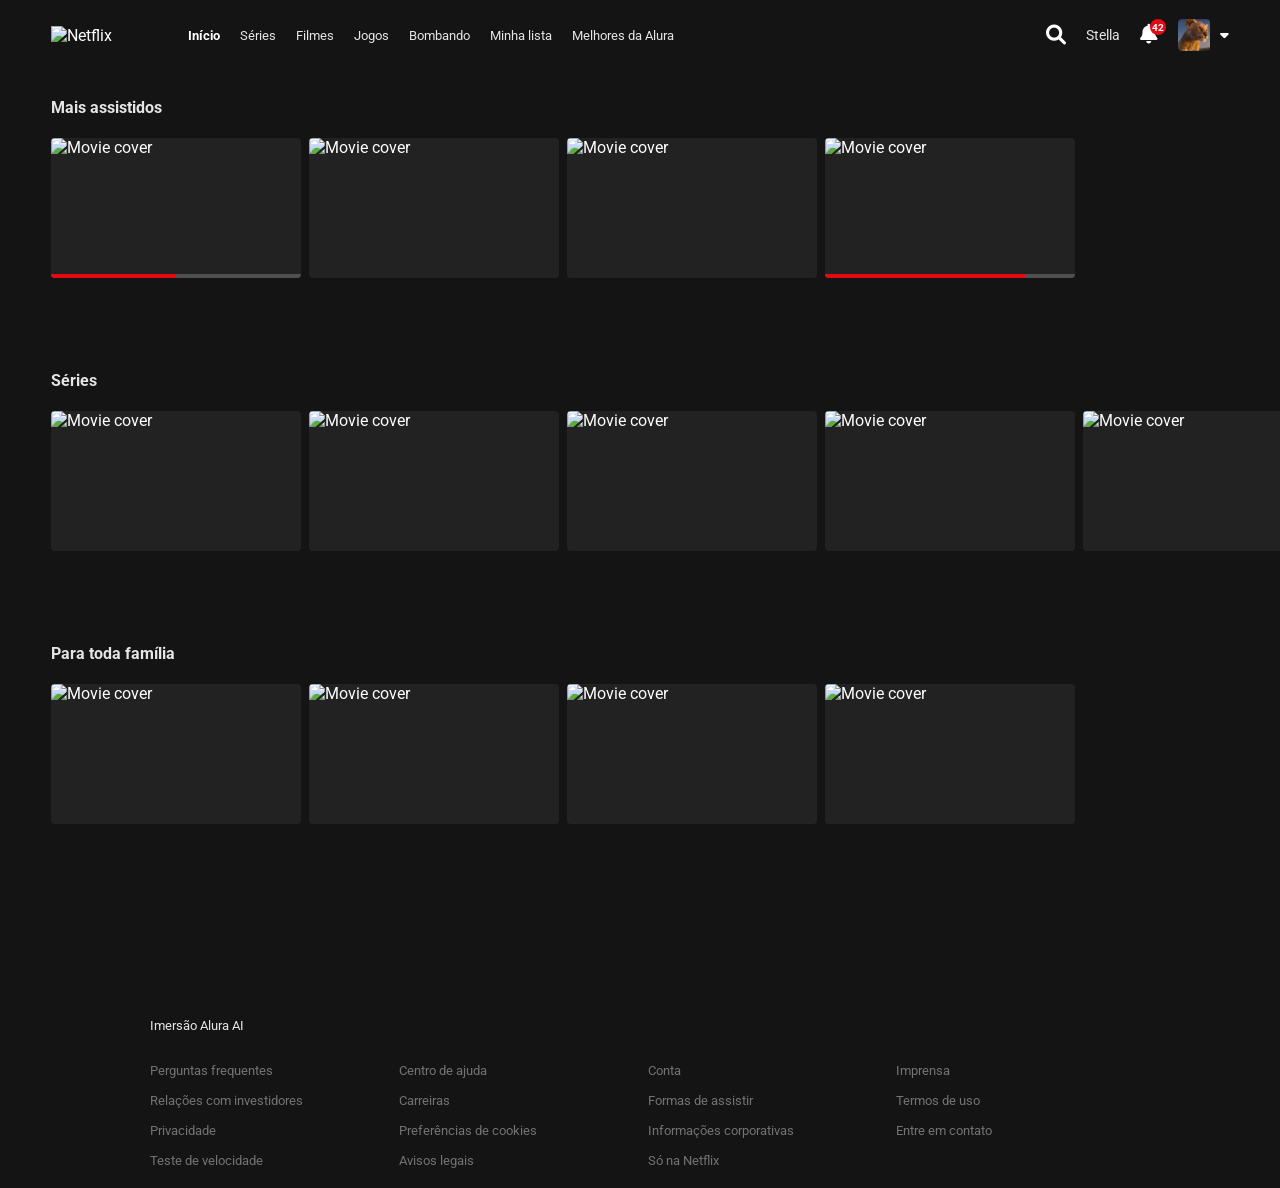
==== netflix-plataform-main/catalogo/catalogo.html @ 99b9d8c7 "Add files via upload" ====
<!DOCTYPE html>
<html lang="pt-BR">

<head>
    <meta charset="UTF-8">
    <meta name="viewport" content="width=device-width, initial-scale=1.0">
    <title>Netflix Clone</title>
    <link rel="stylesheet" href="catalogo.css">
    <link href="https://cdnjs.cloudflare.com/ajax/libs/font-awesome/6.0.0/css/all.min.css" rel="stylesheet">
    <link href="https://fonts.googleapis.com/css2?family=Roboto:wght@300;400;500;700&display=swap" rel="stylesheet">
</head>

<body>
    <!-- Navbar -->
    <header class="navbar" id="navbar">
        <div class="navbar-left">
            <img class="logo" src="https://upload.wikimedia.org/wikipedia/commons/0/08/Netflix_2015_logo.svg"
                alt="Netflix">
            <nav>
                <ul class="nav-links">
                    <li><a href="https://www.alura.com.br/" class="active">Início</a></li>
                    <li><a href="https://www.alura.com.br/">Séries</a></li>
                    <li><a href="https://www.alura.com.br/">Filmes</a></li>
                    <li><a href="https://www.alura.com.br/">Jogos</a></li>
                    <li><a href="https://www.alura.com.br/">Bombando</a></li>
                    <li><a href="https://www.alura.com.br/">Minha lista</a></li>
                    <li><a href="https://www.alura.com.br/">Melhores da Alura</a></li>
                </ul>
            </nav>
        </div>
        <div class="navbar-right">
            <i class="fas fa-search icon"></i>
            <a href="/index.html/item-perfil" class="kids-link">Stella</a>
            <div class="nav-notification">
                <i class="fas fa-bell icon"></i>
                <span class="notification-badge">42</span>
            </div>
            <a href="/index.html/item-perfil" class="profile-menu" style="text-decoration: none; color: inherit;">
                <img class="profile-icon" src="/assets/perfil1.png"
                    alt="Profile">
                <i class="fas fa-caret-down icon" style="font-size: 14px; margin-left: 5px;"></i>
            </a>
        </div>
    </header>

    <!-- Sliders Container -->
    <main class="sliders-container" id="main-content">
        <!-- Javascript will inject the rows here -->
    </main>

    <!-- Footer -->
    <footer>
        <div class="footer-content">
            <a href="https://www.alura.com.br/" target="_blank">
                <p>Imersão Alura AI</p>
            </a>
            <ul class="footer-links">
                <li><a href="https://www.alura.com.br/" target="_blank">Perguntas frequentes</a></li>
                <li><a href="https://www.alura.com.br/" target="_blank">Centro de ajuda</a></li>
                <li><a href="https://www.alura.com.br/" target="_blank">Conta</a></li>
                <li><a href="https://www.alura.com.br/" target="_blank">Imprensa</a></li>
                <li><a href="https://www.alura.com.br/" target="_blank">Relações com investidores</a></li>
                <li><a href="https://www.alura.com.br/" target="_blank">Carreiras</a></li>
                <li><a href="https://www.alura.com.br/" target="_blank">Formas de assistir</a></li>
                <li><a href="https://www.alura.com.br/" target="_blank">Termos de uso</a></li>
                <li><a href="https://www.alura.com.br/" target="_blank">Privacidade</a></li>
                <li><a href="https://www.alura.com.br/" target="_blank">Preferências de cookies</a></li>
                <li><a href="https://www.alura.com.br/" target="_blank">Informações corporativas</a></li>
                <li><a href="https://www.alura.com.br/" target="_blank">Entre em contato</a></li>
                <li><a href="https://www.alura.com.br/" target="_blank">Teste de velocidade</a></li>
                <li><a href="https://www.alura.com.br/" target="_blank">Avisos legais</a></li>
                <li><a href="https://www.alura.com.br/" target="_blank">Só na Netflix</a></li>
            </ul>
        </div>
    </footer>

    <script type="module" src="js/main.js"></script>
</body>

</html>
---- netflix-plataform-main/catalogo/catalogo.css ----
:root {
    --netflix-red: #E50914;
    --dark-bg: #141414;
    --text-color: #ffffff;
}

* {
    margin: 0;
    padding: 0;
    box-sizing: border-box;
}

body {
    font-family: 'Roboto', 'Helvetica Neue', Helvetica, Arial, sans-serif;
    background-color: var(--dark-bg);
    color: var(--text-color);
    overflow-x: hidden;
}

a {
    text-decoration: none;
    color: #e5e5e5;
    transition: color 0.3s;
}

a:hover {
    color: #b3b3b3;
}

/* Navbar */
.navbar {
    position: fixed;
    top: 0;
    width: 100%;
    display: flex;
    justify-content: space-between;
    align-items: center;
    padding: 0 4%;
    height: 70px;
    z-index: 1000;
    background-color: var(--dark-bg);
}

.navbar-left,
.navbar-right {
    display: flex;
    align-items: center;
    gap: 20px;
}

.logo {
    width: 92px;
    margin-right: 25px;
    cursor: pointer;
}

.nav-links {
    list-style: none;
    display: flex;
    gap: 20px;
    font-size: 13px;
}

.nav-links .active {
    font-weight: bold;
    color: white;
}

.icon {
    font-size: 20px;
    cursor: pointer;
}

.kids-link {
    font-size: 14px;
}

.nav-notification {
    position: relative;
    cursor: pointer;
}

.notification-badge {
    position: absolute;
    top: -5px;
    right: -8px;
    background-color: var(--netflix-red);
    color: white;
    font-size: 10px;
    font-weight: bold;
    border-radius: 50%;
    width: 16px;
    height: 16px;
    display: flex;
    justify-content: center;
    align-items: center;
}

.profile-menu {
    display: flex;
    align-items: center;
    gap: 5px;
    cursor: pointer;
}

.profile-icon {
    width: 32px;
    border-radius: 4px;
}

/* Sliders */
.sliders-container {
    padding: 0 4%;
    padding-top: 100px;
    /* Space for navbar */
    position: relative;
    z-index: 3;
    padding-bottom: 100px;
}

.slider-section {
    margin-bottom: 3.5vw;
}

.slider-header {
    display: flex;
    justify-content: space-between;
    align-items: flex-end;
    margin-bottom: 12px;
}

.slider-title {
    font-size: 1.25vw;
    font-weight: bold;
    color: #e5e5e5;
    line-height: 1.25vw;
}

.slider-indicators {
    display: flex;
    gap: 2px;
    margin-bottom: 4px;
}

.slider-indicators div {
    width: 12px;
    height: 2px;
    background-color: #4d4d4d;
}

.slider-indicators div.active {
    background-color: #aaa;
}

.movie-row {
    display: flex;
    gap: 8px;
    /* Small gap between movie cards */
    overflow-x: visible;
    /* Let the expanded cards paint outside this box vertically */
    padding: 10px 4% 50px 4%;
    /* Added bottom padding to hold the expanding modal */
    margin: 0 -4%;
    /* Pull edges back out so we don't double up padding from container */
    scroll-behavior: smooth;
    -ms-overflow-style: none;
    scrollbar-width: none;
}

.movie-row::-webkit-scrollbar {
    display: none;
}

.movie-card {
    min-width: 250px;
    width: 250px;
    height: 140px;
    background-color: #222;
    border-radius: 4px;
    cursor: pointer;
    transition: transform 0.3s cubic-bezier(0.25, 0.46, 0.45, 0.94) 0s, border-radius 0.3s 0s, z-index 0s 0.3s, box-shadow 0.3s 0s;
    position: relative;
    z-index: 1;
    transform-origin: center center;
    /* Default origin */
}

/* Modifiers applied by JavaScript to prevent edge clipping */
.movie-card.origin-left {
    transform-origin: left center;
}

.movie-card.origin-right {
    transform-origin: right center;
}

.movie-card:hover {
    transform: scale(1.6) translateY(-5%);
    /* Reduced vertical translation since container has more padding */
    z-index: 99;
    border-radius: 6px;
    box-shadow: 0 10px 40px rgba(0, 0, 0, 0.9);
    transition: transform 0.3s cubic-bezier(0.25, 0.46, 0.45, 0.94) 0.6s, border-radius 0.3s 0.6s, box-shadow 0.3s 0.6s, z-index 0s 0s;
}

.movie-card img {
    position: absolute;
    top: 0;
    left: 0;
    width: 100%;
    height: 100%;
    object-fit: cover;
    border-radius: 4px;
    transition: opacity 0.3s ease, border-radius 0.3s;
    z-index: 2;
}

.movie-card iframe {
    position: absolute;
    top: 0;
    left: 0;
    width: 100%;
    height: 100%;
    opacity: 0;
    border-radius: 4px;
    transition: opacity 0.3s ease, border-radius 0.3s;
    pointer-events: none;
    z-index: 1;
}

.movie-card iframe.playing {
    opacity: 1;
    z-index: 3;
    border-radius: 6px 6px 0 0;
}

.movie-card:hover img {
    border-radius: 6px 6px 0 0;
    transition: border-radius 0s 0.6s;
}

.movie-card img.playing-video {
    opacity: 0;
}

/* Card Details Modal */
.card-details {
    position: absolute;
    top: 100%;
    left: 0;
    width: 100%;
    background-color: #181818;
    border-bottom-left-radius: 6px;
    border-bottom-right-radius: 6px;
    padding: 18px 16px;
    opacity: 0;
    visibility: hidden;
    transition: opacity 0.3s 0s, visibility 0.3s 0s;
    box-shadow: 0 15px 30px rgba(0, 0, 0, 0.9);
    display: flex;
    flex-direction: column;
    gap: 12px;
    z-index: 2;
    cursor: default;
}

.movie-card:hover .card-details {
    opacity: 1;
    visibility: visible;
    transition: opacity 0.2s 0.6s, visibility 0s 0.6s;
}

.details-buttons {
    display: flex;
    justify-content: space-between;
    align-items: center;
}

.left-buttons,
.right-buttons {
    display: flex;
    gap: 8px;
}

.btn-icon {
    width: 32px;
    height: 32px;
    border-radius: 50%;
    background-color: #2b2b2b;
    border: 1px solid rgba(255, 255, 255, 0.5);
    color: white;
    display: flex;
    justify-content: center;
    align-items: center;
    cursor: pointer;
    font-size: 14px;
    transition: border-color 0.2s, background-color 0.2s;
}

.btn-icon:hover {
    border-color: white;
    background-color: rgba(255, 255, 255, 0.2);
}

.btn-play-icon {
    background-color: white;
    color: black;
    border: none;
}

.btn-play-icon:hover {
    background-color: #e6e6e6;
}

.btn-play-icon i {
    margin-left: 2px;
}

.details-info {
    display: flex;
    align-items: center;
    gap: 8px;
    font-size: 11px;
    font-weight: bold;
}

.match-score {
    color: #46d369;
}

.age-badge {
    background-color: transparent;
    border: 1px solid rgba(255, 255, 255, 0.4);
    color: white;
    padding: 1px 3px;
    border-radius: 2px;
    font-family: Arial, sans-serif;
}

.age-badge.red-accent {
    background-color: #d32f2f;
    border: none;
    font-weight: bold;
}

.resolution {
    border: 1px solid rgba(255, 255, 255, 0.4);
    padding: 1px 3px;
    border-radius: 2px;
    color: rgba(255, 255, 255, 0.9);
}

.duration {
    color: rgba(255, 255, 255, 0.9);
}

.details-tags {
    display: flex;
    gap: 6px;
    font-size: 11px;
    color: rgba(255, 255, 255, 0.9);
    margin-top: 4px;
}

.details-tags span:not(:last-child)::after {
    content: "•";
    color: #666;
    margin-left: 6px;
}

/* Badges */
.badge-top10 {
    position: absolute;
    top: 0;
    right: 0;
    width: 22px;
    height: 28px;
    background-color: var(--netflix-red);
    color: white;
    display: flex;
    flex-direction: column;
    justify-content: center;
    align-items: center;
    font-weight: bold;
    z-index: 4;
    border-bottom-left-radius: 2px;
    box-shadow: -2px 2px 4px rgba(0, 0, 0, 0.5);
    font-family: 'Helvetica Neue', Helvetica, Arial, sans-serif;
}

.badge-top10 span.top {
    font-size: 7px;
    letter-spacing: 0.5px;
    line-height: 8px;
}

.badge-top10 span.number {
    font-size: 13px;
    line-height: 13px;
}

.badge-bottom {
    position: absolute;
    bottom: 8px;
    left: 50%;
    transform: translateX(-50%);
    padding: 2px 4px;
    font-size: 10px;
    font-weight: bold;
    border-radius: 2px;
    z-index: 4;
    white-space: nowrap;
    text-transform: uppercase;
}

.movie-card.has-progress .badge-bottom {
    bottom: 12px;
}

.badge-bottom.red {
    background-color: var(--netflix-red);
    color: white;
}

.badge-bottom.white {
    background-color: white;
    color: black;
}

/* Progress bar */
.progress-bar-container {
    position: absolute;
    bottom: 0;
    left: 0;
    width: 100%;
    height: 4px;
    background-color: rgba(100, 100, 100, 0.7);
    z-index: 5;
    border-bottom-left-radius: 4px;
    border-bottom-right-radius: 4px;
}

.progress-value {
    height: 100%;
    background-color: var(--netflix-red);
    border-bottom-left-radius: 4px;
}

/* Mobile adjustments */
@media (max-width: 768px) {
    .nav-links {
        display: none;
    }

    .movie-card {
        min-width: 200px;
        width: 200px;
        height: 112px;
    }

    .slider-title {
        font-size: 4vw;
        line-height: 4.5vw;
    }
}

/* Footer */
footer {
    padding: 0 4%;
    color: #737373;
    font-size: 13px;
    margin-bottom: 20px;
}

.footer-content {
    max-width: 980px;
    margin: 0 auto;
}

.footer-content p {
    margin-bottom: 30px;
}

.footer-links {
    list-style: none;
    display: grid;
    grid-template-columns: repeat(4, 1fr);
    grid-gap: 15px;
}

.footer-links a {
    color: #737373;
}

.footer-links a:hover {
    text-decoration: underline;
}

@media (max-width: 768px) {
    .footer-links {
        grid-template-columns: repeat(2, 1fr);
    }
}
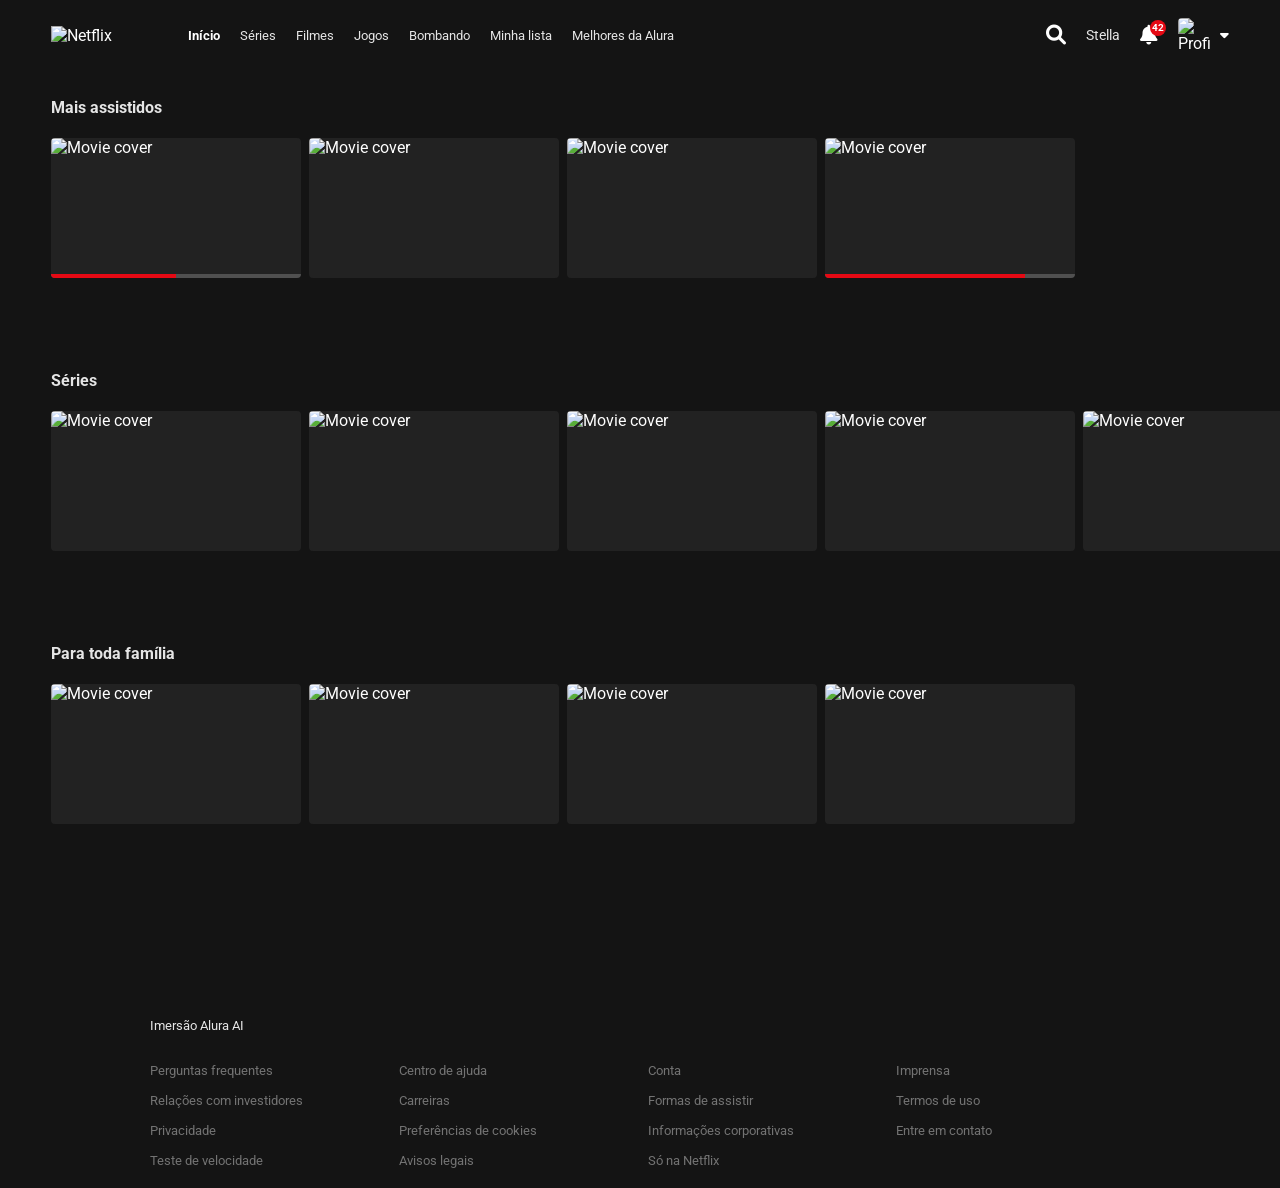
==== commit 609d7080: "Fix image source path for profile icon" ====
--- a/netflix-plataform-main/catalogo/catalogo.html
+++ b/netflix-plataform-main/catalogo/catalogo.html
@@ -36,7 +36,7 @@
                 <span class="notification-badge">42</span>
             </div>
             <a href="/index.html/item-perfil" class="profile-menu" style="text-decoration: none; color: inherit;">
-                <img class="profile-icon" src="/assets/perfil1.png"
+                <img class="profile-icon" src="./assets/perfil1.png"
                     alt="Profile">
                 <i class="fas fa-caret-down icon" style="font-size: 14px; margin-left: 5px;"></i>
             </a>
@@ -77,4 +77,4 @@
     <script type="module" src="js/main.js"></script>
 </body>
 
-</html>+</html>
